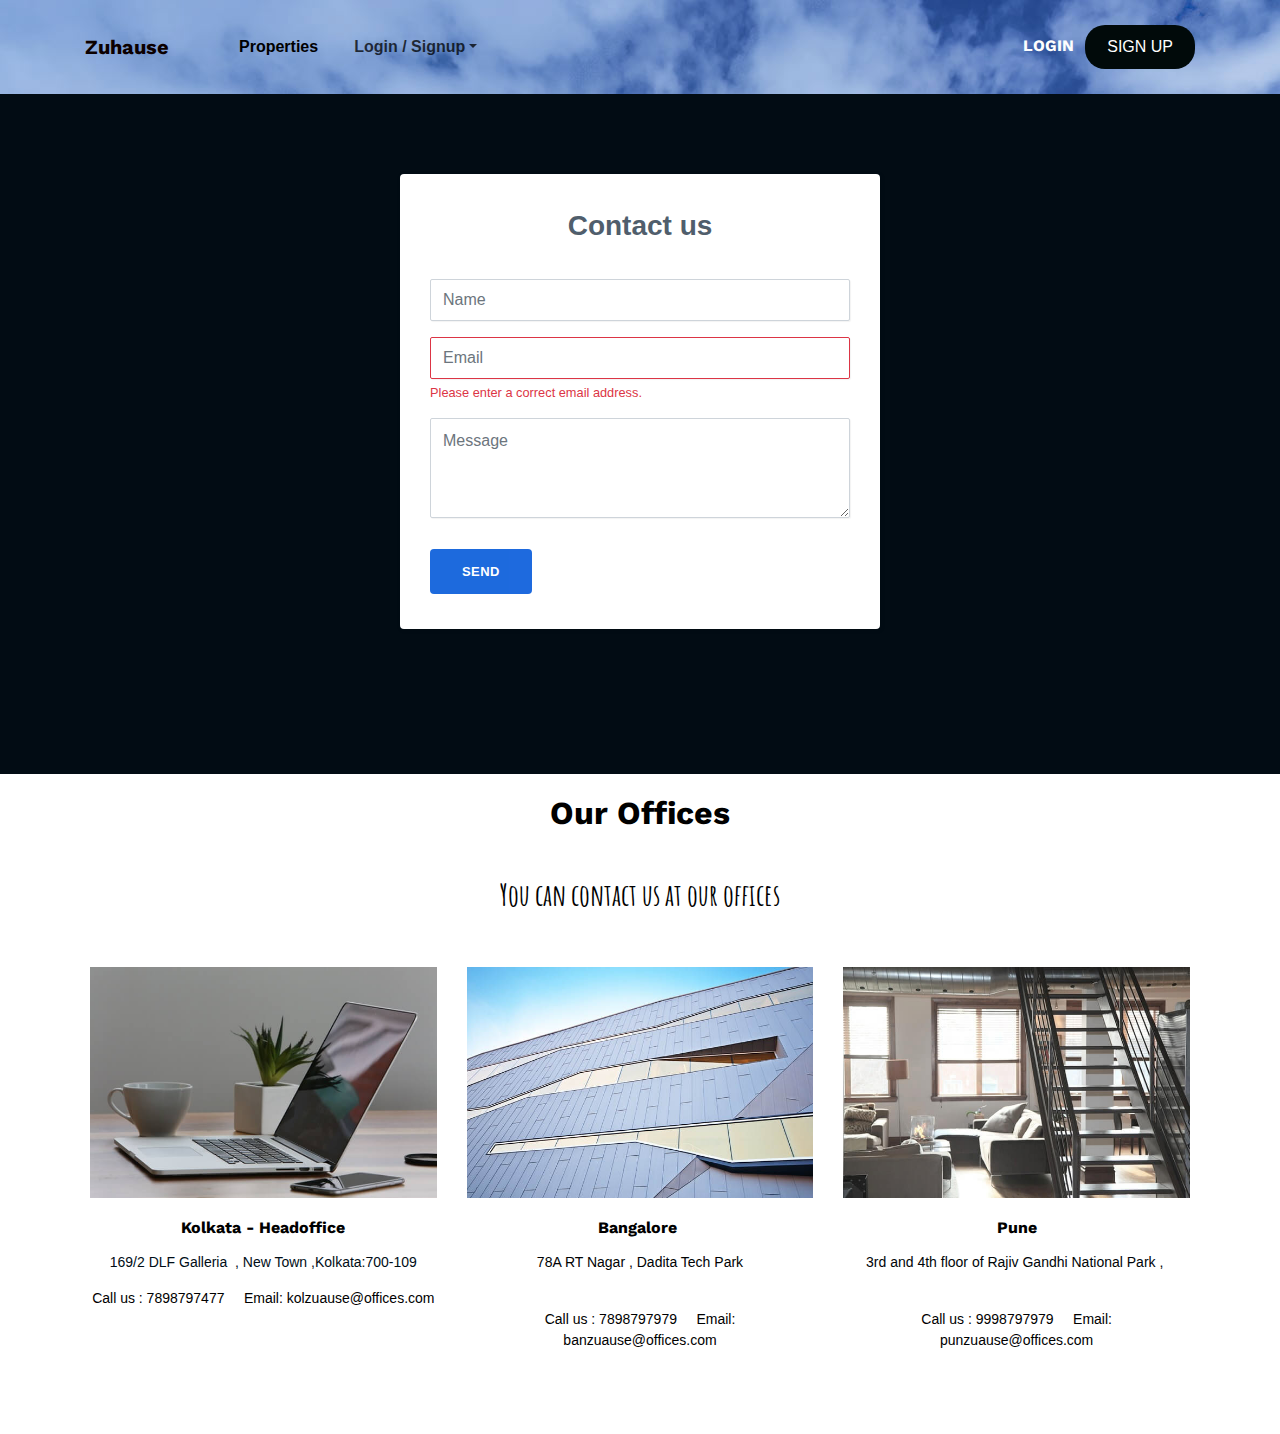
==== contactus.html @ bec2c9fa "Contact Us UPDATE!!!!!" ====
<!DOCTYPE html>
<html>

<head>
    <meta charset="utf-8">
    <meta name="viewport" content="width=device-width, initial-scale=1.0">
    <title>Contact_Us</title>
    <link rel="stylesheet" href="assets/bootstrap/css/bootstrap.min.css">
    <link rel="stylesheet" href="https://fonts.googleapis.com/css?family=Alegreya+SC">
    <link rel="stylesheet" href="https://fonts.googleapis.com/css?family=Amatic+SC">
    <link rel="stylesheet" href="https://fonts.googleapis.com/css?family=Fjalla+One">
    <link rel="stylesheet" href="https://fonts.googleapis.com/css?family=Work+Sans">
    <link rel="stylesheet" href="assets/css/Alex_NavDefault.css">
    <link rel="stylesheet" href="assets/css/Alex_NavDefault1.css">
    <link rel="stylesheet" href="assets/css/Article-List.css">
    <link rel="stylesheet" href="assets/css/Contact-Form-Clean.css">
    <link rel="stylesheet" href="assets/css/Contact-Form-v2-Modal--Full-with-Google-Map.css">
    <link rel="stylesheet" href="assets/css/styles.css">
</head>

<body>
    <div>
        <nav class="navbar navbar-dark navbar-expand-md bg-dark navigation-clean-button">
            <div class="container"><a class="navbar-brand" href="index.html" style="color:#0c0000;font-family:'Work Sans', sans-serif;">Zuhause</a><button class="navbar-toggler" data-toggle="collapse" data-target="#navcol-1"><span class="sr-only">Toggle navigation</span><span class="navbar-toggler-icon"></span></button>
                <div
                    class="collapse navbar-collapse" id="navcol-1" style="color:#66d7d7;">
                    <ul class="nav navbar-nav">
                        <li class="nav-item" role="presentation"><a class="nav-link active" href="#"></a></li>
                        <li class="nav-item" role="presentation"><a class="nav-link" href="listing.html" style="color:#000000;font-style:normal;font-weight:bold;">Properties</a></li>
                        <li class="dropdown"><a class="dropdown-toggle nav-link float-left" data-toggle="dropdown" aria-expanded="false" href="#" style="color:rgba(0,0,0,0.75);font-weight:bold;">Login / Signup</a>
                            <div class="dropdown-menu" role="menu"><a class="dropdown-item" role="presentation" href="signup.html">Sign Up</a><a class="dropdown-item" role="presentation" href="login&signup.html">Login</a></div>
                        </li>
                    </ul>
                    <p class="ml-auto navbar-text actions" style="margin-bottom:7px;float:right;display:block;"><a href="#" class="login" style="color:rgb(254,254,254);font-weight:bold;font-family:'Work Sans', sans-serif;">LOGIN</a> <a class="btn btn-light action-button" role="button" href="#" style="background-color:rgb(1,10,10);">SIGN UP</a></p>
            </div>
    </div>
    </nav>
    </div>
    <div class="contact-clean" style="height:680px;background-color:rgb(2,12,20);">
        <form method="post" style="padding:30px;">
            <h2 class="text-center">Contact us</h2>
            <div class="form-group"><input class="form-control" type="text" name="name" placeholder="Name"></div>
            <div class="form-group"><input class="form-control is-invalid" type="email" name="email" placeholder="Email"><small class="form-text text-danger">Please enter a correct email address.</small></div>
            <div class="form-group"><textarea class="form-control" rows="14" name="message" placeholder="Message"></textarea></div>
            <div class="form-group"><button class="btn btn-primary" type="submit">send </button></div>
        </form>
    </div>
    <div class="article-list">
        <div class="container" style="background-color:#ffffff;height:500px;padding:20px;">
            <div class="intro">
                <h2 class="text-center" style="color:rgb(0,0,0);padding:0px;font-family:'Work Sans', sans-serif;">Our Offices</h2>
                <p class="text-center" style="color:rgb(0,0,0);font-family:'Amatic SC', cursive;font-size:30px;"><strong>You can contact us at our offices</strong></p>
            </div>
            <div class="row articles">
                <div class="col-sm-6 col-md-4 item"><a href="#"><img class="img-fluid" src="assets/img/desk.jpg"></a>
                    <h3 class="name" style="color:rgb(0,0,0);font-family:'Work Sans', sans-serif;">Kolkata - Headoffice</h3>
                    <p class="description" style="color:rgb(0,13,22);">169/2 DLF Galleria &nbsp;, New Town ,Kolkata:700-109</p>
                    <p class="description" style="color:rgb(0,0,0);">Call us : 7898797477 &nbsp; &nbsp; Email: kolzuause@offices.com</p><a href="#" class="action"></a></div>
                <div class="col-sm-6 col-md-4 item" style="color:rgb(0,3,6);"><a href="#"><img class="img-fluid" src="assets/img/building.jpg"></a>
                    <h3 class="name" style="color:rgb(0,0,0);font-family:'Work Sans', sans-serif;">Bangalore&nbsp;</h3>
                    <p class="description" style="color:rgb(0,2,3);">78A RT Nagar , Dadita Tech Park</p>
                    <p class="description" style="color:rgb(0,0,0);"><br>Call us : 7898797979 &nbsp; &nbsp; Email: banzuause@offices.com<br><br></p><a href="#" class="action"></a></div>
                <div class="col-sm-6 col-md-4 item"><a href="#"><img class="img-fluid" src="assets/img/loft.jpg"></a>
                    <h3 class="name" style="color:rgb(0,0,0);font-family:'Work Sans', sans-serif;">Pune</h3>
                    <p class="description" style="color:rgb(0,5,7);">3rd and 4th floor of Rajiv Gandhi National Park ,&nbsp;</p>
                    <p class="description" style="color:rgb(0,0,0);"><br>Call us : 9998797979 &nbsp; &nbsp; Email: punzuause@offices.com<br><br></p><a href="#" class="action"></a></div>
            </div>
        </div>
    </div>
    <script src="assets/js/jquery.min.js"></script>
    <script src="assets/bootstrap/js/bootstrap.min.js"></script>
    <script src="assets/js/Contact-Form-v2-Modal--Full-with-Google-Map.js"></script>
</body>

</html>
---- assets/css/Alex_NavDefault.css ----
.navigation-clean-button {
  background:#fff;
  padding-top:10px;
  padding-bottom:10px;
  color:#333;
  border-radius:0;
  box-shadow:none;
  border:none;
  margin-bottom:0;
}

@media (max-width:767px) {
  .navigation-clean-button {
    padding-top:0;
    padding-bottom:0;
  }
}

@media (max-width:767px) {
  .navigation-clean-button .navbar-header {
    padding-top:10px;
    padding-bottom:10px;
  }
}

@media (max-width:767px) {
  .navigation-clean-button .navbar-right {
    margin-bottom:20px;
  }
}

.navigation-clean-button .navbar-brand {
  font-weight:bold;
  color:inherit;
}

.navigation-clean-button .navbar-brand:hover {
  color:#222;
}

.navigation-clean-button.navbar-inverse .navbar-brand:hover {
  color:#f0f0f0;
}

.navigation-clean-button .navbar-toggle {
  border-color:#ddd;
}

.navigation-clean-button .navbar-toggle:hover, .navigation-clean-button .navbar-toggle:focus {
  background:none;
}

.navigation-clean-button.navbar-inverse .navbar-toggle {
  border-color:#555;
}

.navigation-clean-button .navbar-toggle .icon-bar {
  background-color:#888;
}

.navigation-clean-button.navbar-inverse .navbar-toggle .icon-bar {
  background-color:#eee;
}

.navigation-clean-button .navbar-collapse, .navigation-clean-button .navbar-form {
  border-top-color:#ddd;
}

.navigation-clean-button.navbar-inverse .navbar-collapse, .navigation-clean-button.navbar-inverse .navbar-form {
  border-top-color:#333;
}

.navigation-clean-button .navbar-nav > .active > a, .navigation-clean-button .navbar-nav > .open > a {
  background:none;
  box-shadow:none;
}

.navigation-clean-button.navbar .navbar-nav > li > a {
  padding-left:18px;
  padding-right:18px;
}

.navigation-clean-button .navbar-nav > li > .dropdown-menu {
  margin-top:-5px;
  box-shadow:0 4px 8px rgba(0,0,0,.1);
  background-color:#fff;
  border-radius:2px;
}

.navigation-clean-button .dropdown-menu > li > a:focus, .navigation-clean-button .dropdown-menu > li > a {
  line-height:2;
  font-size:14px;
  color:#37434d;
}

.navigation-clean-button .dropdown-menu > li > a:focus, .navigation-clean-button .dropdown-menu > li > a:hover {
  background:#eee;
  color:inherit;
}

.navigation-clean-button.navbar-inverse {
  background-color:#1f2021;
  color:#fff;
}

.navigation-clean-button.navbar-inverse .navbar-nav > .active > a, .navigation-clean-button.navbar-inverse .navbar-nav > .active > a:focus, .navigation-clean-button.navbar-inverse .navbar-nav > .active > a:hover {
  color:#8f8f8f;
  box-shadow:none;
  background:none;
  pointer-events:none;
}

.navigation-clean-button.navbar-inverse .navbar-nav > li > a {
  color:#dfe8ee;
}

.navigation-clean-button.navbar-inverse .navbar-nav > li > a:focus, .navigation-clean-button.navbar-inverse .navbar-nav > li > a:hover {
  color:#fff !important;
  background-color:transparent;
}

.navigation-clean-button.navbar-inverse .navbar-nav > li > .dropdown-menu {
  background-color:#1f2021;
}

.navigation-clean-button.navbar-inverse .dropdown-menu > li > a:focus, .navigation-clean-button.navbar-inverse .dropdown-menu > li > a {
  color:#f2f5f8;
}

.navigation-clean-button.navbar-inverse .dropdown-menu > li > a:focus, .navigation-clean-button.navbar-inverse .dropdown-menu > li > a:hover {
  background:#363739;
}

.navigation-clean-button .actions {
  margin-top:7px;
  margin-bottom:0;
}

.navigation-clean-button .actions .login {
  margin-right:7px;
  text-decoration:none;
  color:#465765;
}

.navigation-clean-button.navbar-inverse .actions .login {
  color:#dfe8ee;
}

.navigation-clean-button.navbar-inverse .actions .login:hover {
  color:#fff;
}

.navigation-clean-button .action-button, .navigation-clean-button .action-button:active {
  background:#56c6c6;
  border-radius:20px;
  color:#fff;
  box-shadow:none;
  border:none;
  text-shadow:none;
  padding:10px 22px;
  transition:background-color 0.25s;
}

.navigation-clean-button .action-button:hover {
  background:#66d7d7;
}

.navigation-clean-button.navbar-inverse .action-button, .navigation-clean-button.navbar-inverse .action-button:active {
  background:#208f8f;
}

.navigation-clean-button.navbar-inverse .action-button:hover {
  background:#269d9d;
}
---- assets/css/Alex_NavDefault1.css ----
.navigation-clean-button {
  background:#fff;
  padding-top:10px;
  padding-bottom:10px;
  color:#333;
  border-radius:0;
  box-shadow:none;
  border:none;
  margin-bottom:0;
  background-image:url("../../assets/img/Tasman Lake on South Island, New Zealand.jpg");
}

@media (max-width:767px) {
  .navigation-clean-button {
    padding-top:0;
    padding-bottom:0;
  }
}

@media (max-width:767px) {
  .navigation-clean-button .navbar-header {
    padding-top:10px;
    padding-bottom:10px;
  }
}

@media (max-width:767px) {
  .navigation-clean-button .navbar-right {
    margin-bottom:20px;
  }
}

.navigation-clean-button .navbar-brand {
  font-weight:bold;
  color:inherit;
}

.navigation-clean-button .navbar-brand:hover {
  color:#222;
}

.navigation-clean-button.navbar-inverse .navbar-brand:hover {
  color:#f0f0f0;
}

.navigation-clean-button .navbar-brand img {
  height:100%;
  display:inline-block;
  margin-right:10px;
  width:auto;
}

.navigation-clean-button .navbar-toggle {
  border-color:#ddd;
}

.navigation-clean-button .navbar-toggle:hover, .navigation-clean-button .navbar-toggle:focus {
  background:none;
}

.navigation-clean-button.navbar-inverse .navbar-toggle {
  border-color:#555;
}

.navigation-clean-button .navbar-toggle .icon-bar {
  background-color:#888;
}

.navigation-clean-button.navbar-inverse .navbar-toggle .icon-bar {
  background-color:#eee;
}

.navigation-clean-button .navbar-collapse, .navigation-clean-button .navbar-form {
  border-top-color:#ddd;
}

.navigation-clean-button.navbar-inverse .navbar-collapse, .navigation-clean-button.navbar-inverse .navbar-form {
  border-top-color:#333;
}

.navigation-clean-button .navbar-nav > .active > a, .navigation-clean-button .navbar-nav > .open > a {
  background:none;
  box-shadow:none;
}

.navigation-clean-button.navbar-default .navbar-nav > .active > a, .navigation-clean-button.navbar-default .navbar-nav > .active > a:focus, .navigation-clean-button.navbar-default .navbar-nav > .active > a:hover {
  color:#8f8f8f;
  box-shadow:none;
  background:none;
  pointer-events:none;
}

.navigation-clean-button.navbar .navbar-nav > li > a {
  padding-left:18px;
  padding-right:18px;
}

.navigation-clean-button.navbar-default .navbar-nav > li > a {
  color:#465765;
}

.navigation-clean-button.navbar-default .navbar-nav > li > a:focus, .navigation-clean-button.navbar-default .navbar-nav > li > a:hover {
  color:#37434d !important;
  background-color:transparent;
}

.navigation-clean-button .navbar-nav > li > .dropdown-menu {
  margin-top:-5px;
  box-shadow:0 4px 8px rgba(0,0,0,.1);
  background-color:#fff;
  border-radius:2px;
}

.navigation-clean-button .dropdown-menu > li > a:focus, .navigation-clean-button .dropdown-menu > li > a {
  line-height:2;
  font-size:14px;
  color:#37434d;
}

.navigation-clean-button .dropdown-menu > li > a:focus, .navigation-clean-button .dropdown-menu > li > a:hover {
  background:#eee;
  color:inherit;
}

@media (max-width:767px) {
  .navigation-clean-button .navbar-nav .open .dropdown-menu {
    box-shadow:none;
  }
}

@media (max-width:767px) {
  .navigation-clean-button .navbar-nav .open .dropdown-menu > li > a {
    color:#37434d;
    padding-top:12px;
    padding-bottom:12px;
    line-height:1;
  }
}

.navigation-clean-button.navbar-inverse {
  background-color:#1f2021;
  color:#fff;
}

.navigation-clean-button.navbar-inverse .navbar-nav > .active > a, .navigation-clean-button.navbar-inverse .navbar-nav > .active > a:focus, .navigation-clean-button.navbar-inverse .navbar-nav > .active > a:hover {
  color:#8f8f8f;
  box-shadow:none;
  background:none;
  pointer-events:none;
}

.navigation-clean-button.navbar-inverse .navbar-nav > li > a {
  color:#dfe8ee;
}

.navigation-clean-button.navbar-inverse .navbar-nav > li > a:focus, .navigation-clean-button.navbar-inverse .navbar-nav > li > a:hover {
  color:#fff !important;
  background-color:transparent;
}

.navigation-clean-button.navbar-inverse .navbar-nav > li > .dropdown-menu {
  background-color:#1f2021;
}

.navigation-clean-button.navbar-inverse .dropdown-menu > li > a:focus, .navigation-clean-button.navbar-inverse .dropdown-menu > li > a {
  color:#f2f5f8;
}

.navigation-clean-button.navbar-inverse .dropdown-menu > li > a:focus, .navigation-clean-button.navbar-inverse .dropdown-menu > li > a:hover {
  background:#363739;
}

@media (max-width:767px) {
  .navigation-clean-button.navbar-inverse .navbar-nav .open .dropdown-menu > li > a {
    color:#fff;
  }
}

.navigation-clean-button .actions {
  margin-top:7px;
  margin-bottom:0;
}

.navigation-clean-button .actions .login {
  margin-right:7px;
  text-decoration:none;
  color:#465765;
}

.navigation-clean-button.navbar-inverse .actions .login {
  color:#dfe8ee;
}

.navigation-clean-button.navbar-inverse .actions .login:hover {
  color:#fff;
}

.navigation-clean-button .action-button, .navigation-clean-button .action-button:active {
  background:#56c6c6;
  border-radius:20px;
  color:#fff;
  box-shadow:none;
  border:none;
  text-shadow:none;
  padding:10px 22px;
  transition:background-color 0.25s;
}

.navigation-clean-button .action-button:hover {
  background:#66d7d7;
}

.navigation-clean-button.navbar-inverse .action-button, .navigation-clean-button.navbar-inverse .action-button:active {
  background:#208f8f;
}

.navigation-clean-button.navbar-inverse .action-button:hover {
  background:#269d9d;
}
---- assets/css/Article-List.css ----
.article-list {
  color:#313437;
  background-color:#fff;
}

.article-list p {
  color:#7d8285;
}

.article-list h2 {
  font-weight:bold;
  margin-bottom:40px;
  padding-top:40px;
  color:inherit;
}

@media (max-width:767px) {
  .article-list h2 {
    margin-bottom:25px;
    padding-top:25px;
    font-size:24px;
  }
}

.article-list .intro {
  font-size:16px;
  max-width:500px;
  margin:0 auto;
}

.article-list .intro p {
  margin-bottom:0;
}

.article-list .articles {
  padding-bottom:40px;
}

.article-list .item {
  padding-top:50px;
  min-height:425px;
  text-align:center;
}

.article-list .item .name {
  font-weight:bold;
  font-size:16px;
  margin-top:20px;
  color:inherit;
}

.article-list .item .description {
  font-size:14px;
  margin-top:15px;
  margin-bottom:0;
}

.article-list .item .action {
  font-size:24px;
  width:24px;
  margin:22px auto 0;
  line-height:1;
  display:block;
  color:#4f86c3;
  opacity:0.85;
  transition:opacity 0.2s;
  text-decoration:none;
}

.article-list .item .action:hover {
  opacity:1;
}
---- assets/css/Contact-Form-Clean.css ----
.contact-clean {
  background:#f1f7fc;
  padding:80px 0;
}

@media (max-width:767px) {
  .contact-clean {
    padding:20px 0;
  }
}

.contact-clean form {
  max-width:480px;
  width:90%;
  margin:0 auto;
  background-color:#ffffff;
  padding:40px;
  border-radius:4px;
  color:#505e6c;
  box-shadow:1px 1px 5px rgba(0,0,0,0.1);
}

@media (max-width:767px) {
  .contact-clean form {
    padding:30px;
  }
}

.contact-clean h2 {
  margin-top:5px;
  font-weight:bold;
  font-size:28px;
  margin-bottom:36px;
  color:inherit;
}

.contact-clean .form-group:last-child {
  margin-bottom:5px;
}

.contact-clean form .form-control {
  background:#fff;
  border-radius:2px;
  box-shadow:1px 1px 1px rgba(0,0,0,0.05);
  outline:none;
  color:inherit;
  padding-left:12px;
  height:42px;
}

.contact-clean form .form-control:focus {
  border:1px solid #b2b2b2;
}

.contact-clean form textarea.form-control {
  min-height:100px;
  max-height:260px;
  padding-top:10px;
  resize:vertical;
}

.contact-clean form .btn {
  padding:16px 32px;
  border:none;
  background:none;
  box-shadow:none;
  text-shadow:none;
  opacity:0.9;
  text-transform:uppercase;
  font-weight:bold;
  font-size:13px;
  letter-spacing:0.4px;
  line-height:1;
  outline:none !important;
}

.contact-clean form .btn:hover {
  opacity:1;
}

.contact-clean form .btn:active {
  transform:translateY(1px);
}

.contact-clean form .btn-primary {
  background-color:#055ada !important;
  margin-top:15px;
  color:#fff;
}
---- assets/css/Contact-Form-v2-Modal--Full-with-Google-Map.css ----
#contactForm .h4 {
  font-weight:400;
  border-bottom:1px solid silver;
}

.required-input {
  color:maroon;
}

.static-map {
  margin-bottom:20px;
}

@media (max-width: 768px) and (min-width: 767px) {
  #contactForm .static-map img {
    width:100%;
  }
}
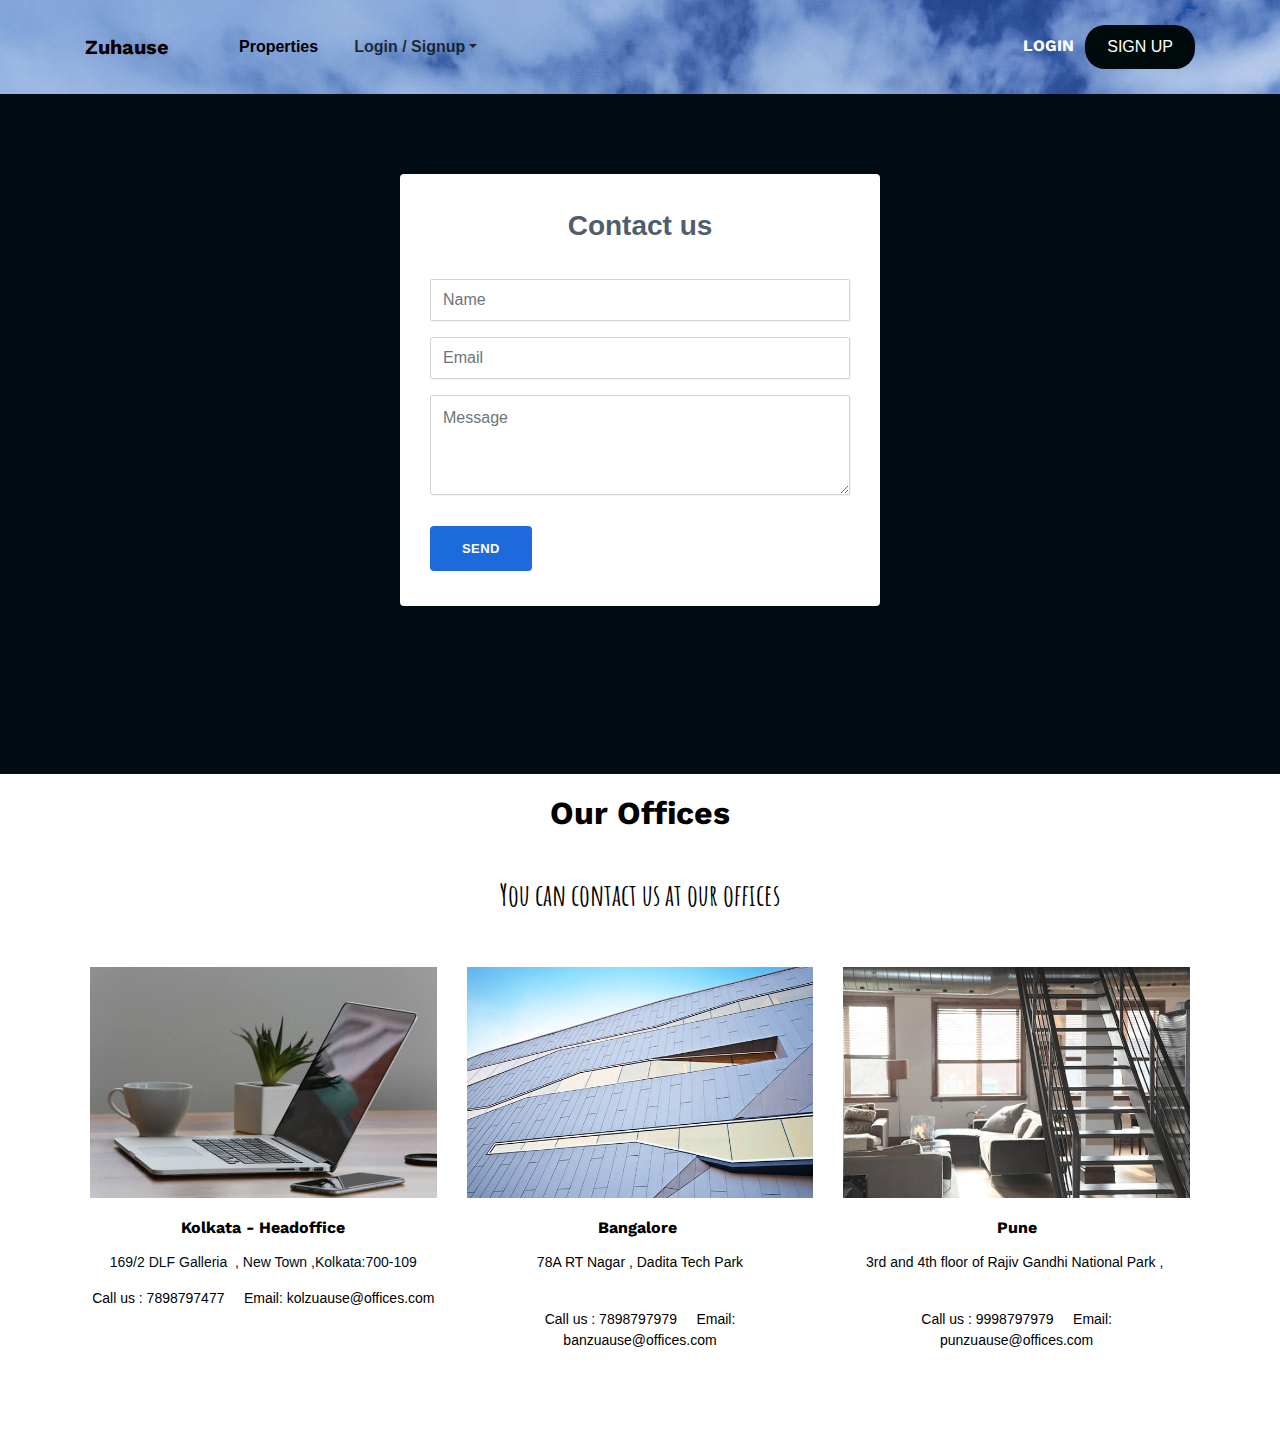
==== commit df754d91: "Added contact form to email system" ====
--- a/contactus.html
+++ b/contactus.html
@@ -37,12 +37,12 @@
     </nav>
     </div>
     <div class="contact-clean" style="height:680px;background-color:rgb(2,12,20);">
-        <form method="post" style="padding:30px;">
+        <form name="contact" action="contactthanks.php" method="post" style="padding:30px;">
             <h2 class="text-center">Contact us</h2>
             <div class="form-group"><input class="form-control" type="text" name="name" placeholder="Name"></div>
-            <div class="form-group"><input class="form-control is-invalid" type="email" name="email" placeholder="Email"><small class="form-text text-danger">Please enter a correct email address.</small></div>
+            <div class="form-group"><input class="form-control" type="email" name="email" placeholder="Email"></div>
             <div class="form-group"><textarea class="form-control" rows="14" name="message" placeholder="Message"></textarea></div>
-            <div class="form-group"><button class="btn btn-primary" type="submit">send </button></div>
+            <div class="form-group"><button class="btn btn-primary" type="submit">Send </button></div>
         </form>
     </div>
     <div class="article-list">
